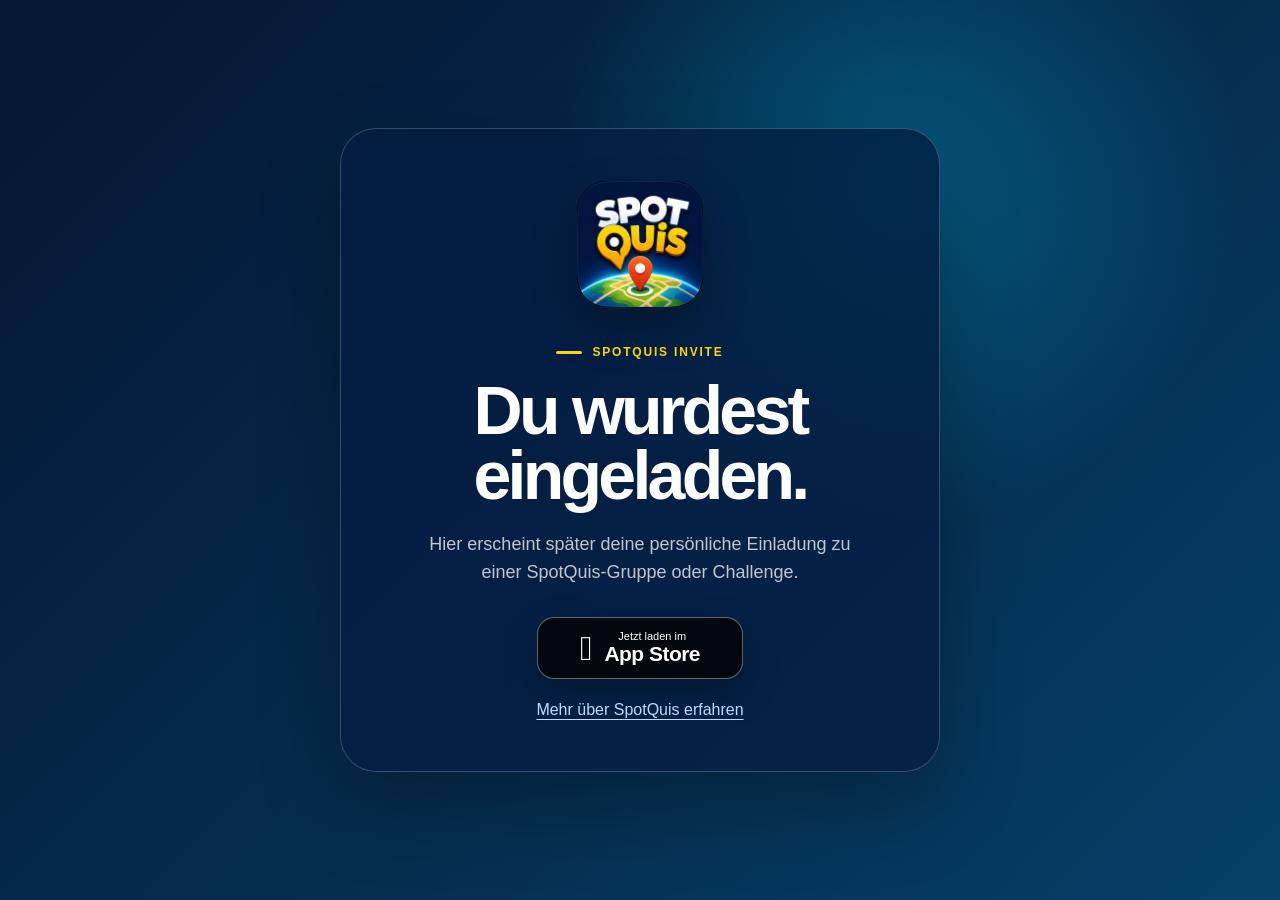
==== Website-GitHub-Pages/invite/index.html @ 765f43a2 "Add files via upload" ====
<!doctype html>
<html lang="de">
  <head>
    <meta charset="utf-8">
    <meta name="viewport" content="width=device-width, initial-scale=1">
    <title>SpotQuis – Spieleinladung</title>
    <meta name="description" content="Du wurdest zu SpotQuis eingeladen.">
    <link rel="icon" href="../assets/spotquis-icon.jpg">
    <link rel="apple-touch-icon" href="../assets/spotquis-icon.jpg">
    <link rel="stylesheet" href="../assets/style.css">
  </head>
  <body class="invite-page">
    <main class="invite-shell">
      <section class="invite-card">
        <img src="../assets/spotquis-icon.jpg" alt="SpotQuis App-Icon">
        <p class="eyebrow"><span></span> SpotQuis Invite</p>
        <h1>Du wurdest eingeladen.</h1>
        <p>Hier erscheint später deine persönliche Einladung zu einer SpotQuis-Gruppe oder Challenge.</p>
        <a class="store-button" href="https://apps.apple.com/" target="_blank" rel="noreferrer" aria-label="SpotQuis im App Store öffnen">
          <span class="apple" aria-hidden="true">&#63743;</span>
          <span><small>Jetzt laden im</small><strong>App Store</strong></span>
        </a>
        <a class="quiet-link" href="../share/">Mehr über SpotQuis erfahren</a>
      </section>
    </main>
  </body>
</html>
---- Website-GitHub-Pages/assets/style.css ----
:root{--ink:#071a38;--navy:#061f49;--blue:#0b4ca7;--cyan:#00bfe9;--yellow:#ffd600;--coral:#ff5b43;--cream:#f6f9ff}*{box-sizing:border-box}html{scroll-behavior:smooth}body{margin:0;background:var(--cream);color:var(--ink);font-family:-apple-system,BlinkMacSystemFont,"Segoe UI",Arial,sans-serif;-webkit-font-smoothing:antialiased}a{color:inherit;text-decoration:none}main{min-height:100vh;overflow:hidden}.topbar{position:absolute;z-index:20;top:0;left:50%;transform:translateX(-50%);width:min(1180px,calc(100% - 40px));height:96px;display:flex;align-items:center;justify-content:space-between}.brand{display:inline-flex;align-items:center;gap:11px;color:#fff;font-size:20px;font-weight:850;letter-spacing:-.03em}.brand img{width:42px;height:42px;border-radius:11px;box-shadow:0 9px 20px rgba(0,0,0,.24)}.hero{position:relative;min-height:760px;padding:150px max(24px,calc((100vw - 1180px)/2)) 105px;display:grid;grid-template-columns:1.05fr .95fr;align-items:center;gap:70px;color:#fff;background:radial-gradient(circle at 80% 40%,rgba(0,191,233,.28),transparent 31%),linear-gradient(135deg,#041631 0%,#062a63 56%,#063f68 100%)}.hero:after{content:"";position:absolute;left:-3%;right:-3%;bottom:-55px;height:110px;background:var(--cream);border-radius:50% 50% 0 0}.hero-copy,.hero-art{position:relative;z-index:2}.eyebrow{display:flex;align-items:center;gap:10px;margin:0 0 19px;text-transform:uppercase;letter-spacing:.15em;font-size:12px;font-weight:800}.eyebrow span{width:26px;height:3px;border-radius:99px;background:var(--yellow)}.hero h1{margin:0;max-width:680px;font-size:clamp(58px,6.6vw,94px);line-height:.91;letter-spacing:-.065em;font-weight:900}.hero h1 em{color:var(--yellow);font-style:normal}.hero-text{max-width:590px;margin:30px 0 34px;color:rgba(255,255,255,.76);font-size:clamp(18px,2vw,22px);line-height:1.55}.hero-actions{display:flex;align-items:center;gap:22px}.hero-actions>p{max-width:210px;margin:0;color:rgba(255,255,255,.62);font-size:13px;line-height:1.45}.store-button{min-width:206px;min-height:62px;display:inline-flex;align-items:center;justify-content:center;gap:12px;padding:10px 20px;border:1px solid rgba(255,255,255,.38);border-radius:17px;background:#03070e;color:#fff;box-shadow:0 14px 35px rgba(0,0,0,.25);transition:transform .2s ease,box-shadow .2s ease}.store-button:hover{transform:translateY(-2px);box-shadow:0 18px 40px rgba(0,0,0,.32)}.store-button:focus-visible{outline:3px solid var(--yellow);outline-offset:4px}.store-button>span:not(.apple){display:flex;flex-direction:column}.store-button small{font-size:11px;line-height:1.05}.store-button strong{font-size:21px;line-height:1.1;letter-spacing:-.025em}.apple{font-size:34px;line-height:1}.compact{min-width:162px;min-height:49px;padding:7px 14px;border-radius:14px}.compact .apple{font-size:27px}.compact strong{font-size:17px}.compact small{font-size:9px}.hero-art{min-height:485px;display:grid;place-items:center}.logo-card{position:relative;z-index:3;width:min(390px,72vw);aspect-ratio:1;padding:12px;border-radius:30%;background:rgba(255,255,255,.12);box-shadow:0 42px 90px rgba(0,0,0,.38);transform:rotate(4deg)}.logo-card img{width:100%;height:100%;object-fit:cover;border-radius:27%;display:block}.orbit{position:absolute;border:1px solid rgba(255,255,255,.14);border-radius:50%}.orbit-one{width:470px;height:470px}.orbit-two{width:580px;height:580px}.floating-pin{position:absolute;z-index:4;width:68px;height:68px;display:grid;place-items:center;border-radius:50% 50% 50% 12px;color:var(--navy);font-size:28px;font-weight:900;box-shadow:0 18px 35px rgba(0,0,0,.3);transform:rotate(-45deg)}.floating-pin::first-letter{transform:rotate(45deg)}.pin-yellow{top:35px;right:8px;background:var(--yellow)}.pin-coral{bottom:12px;left:12px;color:#fff;background:var(--coral)}.how-it-works{max-width:1180px;margin:0 auto;padding:135px 24px 115px}.section-heading{max-width:760px}.section-heading .eyebrow{color:var(--blue)}.section-heading h2,.final-cta h2{margin:0;font-size:clamp(38px,5vw,68px);line-height:1;letter-spacing:-.055em;font-weight:900}.steps{display:grid;grid-template-columns:repeat(3,1fr);gap:18px;margin-top:55px}.step-card{min-height:265px;padding:30px;border:1px solid #dbe6f7;border-radius:28px;background:#fff;box-shadow:0 18px 50px rgba(14,54,109,.08)}.step-card:nth-child(2){transform:translateY(24px)}.step-number{color:var(--cyan);font-size:13px;font-weight:900;letter-spacing:.12em}.step-card h3{margin:66px 0 10px;font-size:23px;letter-spacing:-.035em}.step-card p{margin:0;color:#64728a;line-height:1.55}.final-cta{width:min(1180px,calc(100% - 40px));margin:20px auto 80px;padding:44px 48px;display:grid;grid-template-columns:auto 1fr auto;align-items:center;gap:34px;border-radius:34px;color:#fff;background:linear-gradient(120deg,#061d43,#0b4ea7 70%,#0876aa);box-shadow:0 30px 70px rgba(6,36,82,.2)}.final-cta>img{width:104px;height:104px;border-radius:25px;box-shadow:0 14px 30px rgba(0,0,0,.28)}.final-cta .eyebrow{margin-bottom:10px}.final-cta h2{font-size:clamp(36px,4vw,58px)}.final-cta p:not(.eyebrow){margin:10px 0 0;color:rgba(255,255,255,.7)}footer{max-width:1180px;margin:0 auto;padding:0 24px 38px;display:flex;justify-content:space-between;color:#768399;font-size:13px}.invite-page{min-height:100vh;background:radial-gradient(circle at 70% 20%,rgba(0,191,233,.3),transparent 30%),linear-gradient(135deg,#041631,#063f68);color:#fff}.invite-shell{min-height:100vh;display:grid;place-items:center;padding:24px}.invite-card{width:min(600px,100%);padding:52px;text-align:center;border:1px solid rgba(255,255,255,.2);border-radius:36px;background:rgba(5,29,66,.78);box-shadow:0 35px 80px rgba(0,0,0,.28)}.invite-card>img{width:126px;height:126px;border-radius:30px;box-shadow:0 20px 45px rgba(0,0,0,.3)}.invite-card .eyebrow{justify-content:center;margin-top:34px;color:var(--yellow)}.invite-card h1{margin:0;font-size:clamp(42px,8vw,68px);line-height:.95;letter-spacing:-.055em}.invite-card>p:not(.eyebrow){margin:24px auto 30px;max-width:460px;color:rgba(255,255,255,.75);font-size:18px;line-height:1.55}.quiet-link{display:block;margin-top:22px;color:#b9dcff;text-decoration:underline;text-underline-offset:4px}
@media(max-width:860px){.topbar{height:82px;width:calc(100% - 30px)}.brand span{display:none}.compact{min-width:145px}.hero{min-height:auto;padding:125px 24px 105px;grid-template-columns:1fr;gap:45px;text-align:center}.hero .eyebrow,.hero-actions{justify-content:center}.hero-text{margin-left:auto;margin-right:auto}.hero-art{min-height:400px}.logo-card{width:min(330px,72vw)}.orbit-one{width:390px;height:390px}.orbit-two{width:470px;height:470px}.steps{grid-template-columns:1fr}.step-card{min-height:210px}.step-card:nth-child(2){transform:none}.step-card h3{margin-top:38px}.final-cta{grid-template-columns:auto 1fr;padding:34px}.final-cta .store-button{grid-column:1/-1;justify-self:stretch}}
@media(max-width:560px){.hero h1{font-size:clamp(52px,16vw,72px)}.hero-actions{flex-direction:column}.hero-actions>p{max-width:280px}.hero-art{min-height:330px}.floating-pin{width:56px;height:56px}.how-it-works{padding-top:105px}.final-cta{grid-template-columns:1fr;text-align:center;padding:30px 22px}.final-cta>img{margin:0 auto}.final-cta .eyebrow{justify-content:center}footer{flex-direction:column;align-items:center;gap:8px}.invite-card{padding:38px 22px}}
@media(prefers-reduced-motion:reduce){html{scroll-behavior:auto}.store-button{transition:none}}
.floating-pin span{transform:rotate(45deg)}
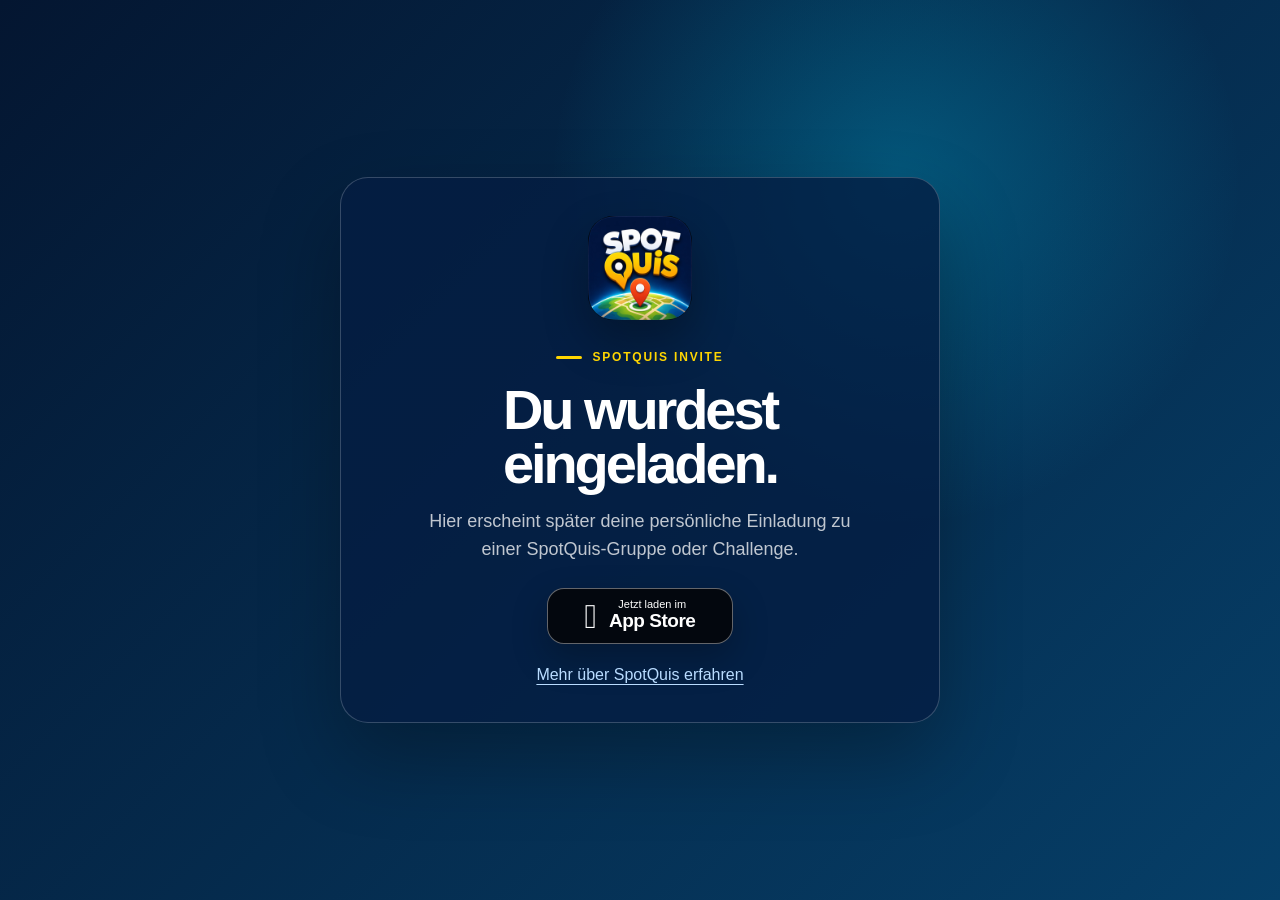
==== commit d7c5e672: "Invite-Seite auf kompakte Styles aktualisieren" ====
--- a/Website-GitHub-Pages/invite/index.html
+++ b/Website-GitHub-Pages/invite/index.html
@@ -7,7 +7,7 @@
     <meta name="description" content="Du wurdest zu SpotQuis eingeladen.">
     <link rel="icon" href="../assets/spotquis-icon.jpg">
     <link rel="apple-touch-icon" href="../assets/spotquis-icon.jpg">
-    <link rel="stylesheet" href="../assets/style.css">
+    <link rel="stylesheet" href="../assets/style.css?v=compact-2">
   </head>
   <body class="invite-page">
     <main class="invite-shell">
--- a/Website-GitHub-Pages/assets/style.css
+++ b/Website-GitHub-Pages/assets/style.css
@@ -3,3 +3,72 @@
 @media(max-width:560px){.hero h1{font-size:clamp(52px,16vw,72px)}.hero-actions{flex-direction:column}.hero-actions>p{max-width:280px}.hero-art{min-height:330px}.floating-pin{width:56px;height:56px}.how-it-works{padding-top:105px}.final-cta{grid-template-columns:1fr;text-align:center;padding:30px 22px}.final-cta>img{margin:0 auto}.final-cta .eyebrow{justify-content:center}footer{flex-direction:column;align-items:center;gap:8px}.invite-card{padding:38px 22px}}
 @media(prefers-reduced-motion:reduce){html{scroll-behavior:auto}.store-button{transition:none}}
 .floating-pin span{transform:rotate(45deg)}
+
+/* Breite Ansicht: kompakte, bündig ausgerichtete Erklärungskarten. */
+@media(min-width:861px){
+  .how-it-works{padding-top:95px;padding-bottom:80px}
+  .steps{gap:12px;margin-top:42px;align-items:stretch}
+  .step-card{min-height:220px;padding:24px}
+  .step-card:nth-child(2){transform:none}
+  .step-card h3{margin-top:42px}
+}
+
+/* Kompakte Gesamtgestaltung. Diese Regeln ersetzen bewusst die großzügige Erstfassung. */
+.topbar{height:78px}
+.hero{min-height:640px;padding-top:112px;padding-bottom:75px;gap:45px}
+.hero h1{font-size:clamp(50px,5.4vw,76px)}
+.hero-text{margin:22px 0 26px;font-size:clamp(17px,1.7vw,20px)}
+.hero-art{min-height:390px}
+.logo-card{width:min(310px,68vw)}
+.orbit-one{width:390px;height:390px}
+.orbit-two{width:480px;height:480px}
+.floating-pin{width:58px;height:58px;font-size:24px}
+.how-it-works{padding:70px 24px 62px}
+.section-heading h2,.final-cta h2{font-size:clamp(36px,4.2vw,54px)}
+.steps{gap:12px;margin-top:34px;align-items:stretch}
+.step-card{min-height:170px;padding:22px;border-radius:22px}
+.step-card:nth-child(2){transform:none}
+.step-card h3{margin:28px 0 8px;font-size:20px}
+.step-card p{font-size:15px;line-height:1.45}
+.final-cta{margin:0 auto 48px;padding:28px 32px;gap:24px;border-radius:26px}
+.final-cta>img{width:82px;height:82px;border-radius:20px}
+.final-cta h2{font-size:clamp(34px,3.4vw,46px)}
+.final-cta p:not(.eyebrow){margin-top:6px}
+.store-button{min-width:186px;min-height:56px;padding:8px 17px}
+.store-button strong{font-size:19px}
+footer{padding-bottom:24px}
+.invite-card{padding:38px;border-radius:28px}
+.invite-card>img{width:104px;height:104px;border-radius:25px}
+.invite-card .eyebrow{margin-top:26px}
+.invite-card h1{font-size:clamp(38px,7vw,56px)}
+.invite-card>p:not(.eyebrow){margin:18px auto 24px}
+
+@media(max-width:860px){
+  .topbar{height:72px}
+  .hero{padding:102px 20px 70px;gap:26px}
+  .hero h1{font-size:clamp(46px,13vw,64px)}
+  .hero-text{margin:18px auto 22px}
+  .hero-art{min-height:300px}
+  .logo-card{width:min(260px,66vw)}
+  .orbit-one{width:320px;height:320px}
+  .orbit-two{width:390px;height:390px}
+  .how-it-works{padding:65px 20px 55px}
+  .steps{gap:10px;margin-top:28px}
+  .step-card{min-height:160px;padding:20px}
+  .step-card h3{margin-top:22px}
+  .final-cta{margin-bottom:36px;padding:24px;gap:20px}
+  footer{padding-bottom:22px}
+}
+
+@media(max-width:560px){
+  .hero{padding-bottom:58px}
+  .hero-actions{gap:14px}
+  .hero-art{min-height:260px}
+  .logo-card{width:min(220px,64vw)}
+  .orbit-one{width:280px;height:280px}
+  .orbit-two{width:340px;height:340px}
+  .how-it-works{padding-top:55px;padding-bottom:45px}
+  .section-heading h2{font-size:34px}
+  .final-cta{padding:24px 20px}
+  .invite-card{padding:30px 20px}
+}
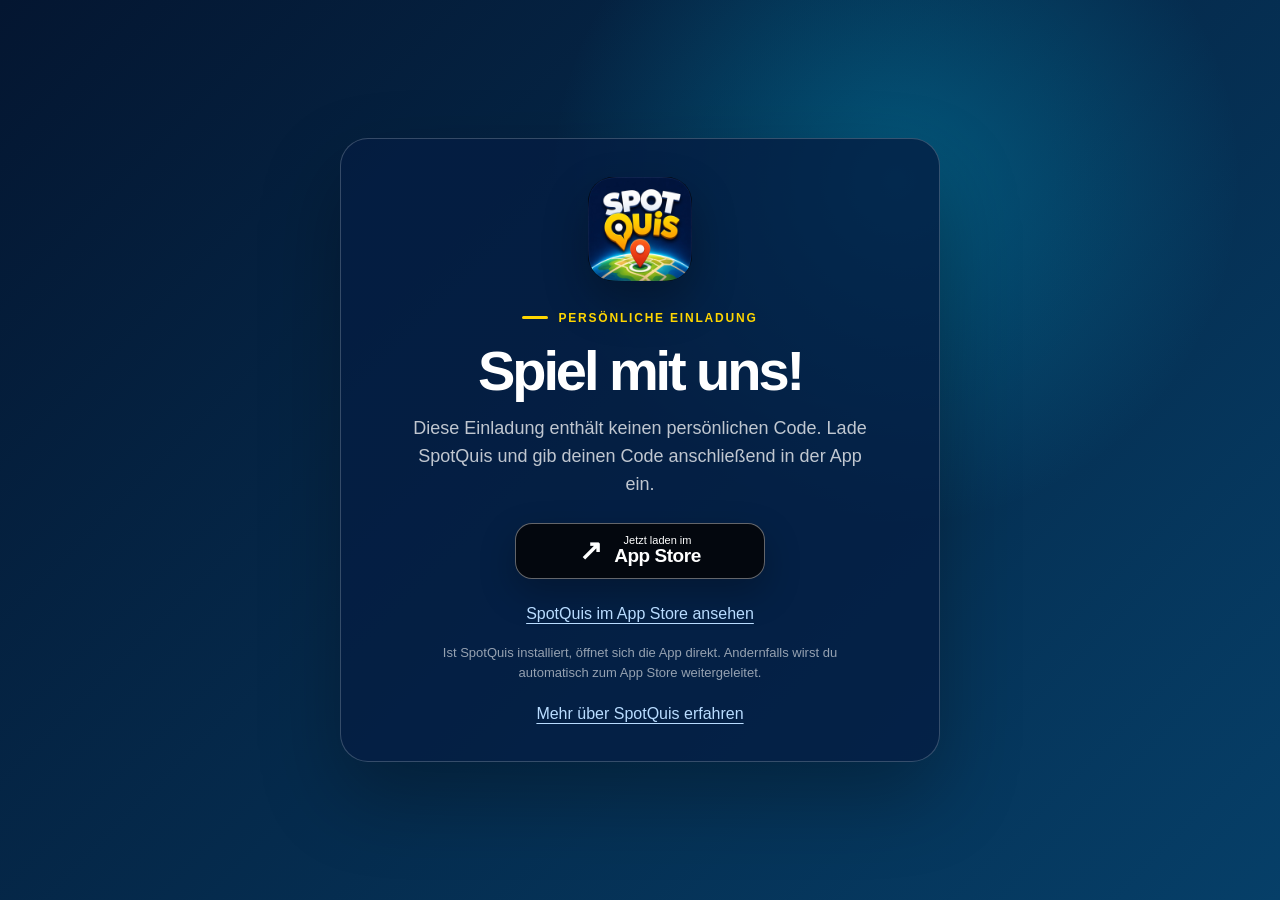
==== commit b9909c8c: "Persönliche Einladungen an App oder App Store weiterleiten" ====
--- a/Website-GitHub-Pages/invite/index.html
+++ b/Website-GitHub-Pages/invite/index.html
@@ -3,25 +3,85 @@
   <head>
     <meta charset="utf-8">
     <meta name="viewport" content="width=device-width, initial-scale=1">
-    <title>SpotQuis – Spieleinladung</title>
-    <meta name="description" content="Du wurdest zu SpotQuis eingeladen.">
+    <title>SpotQuis – Persönliche Einladung</title>
+    <meta name="description" content="Du wurdest zu einer SpotQuis-Gruppe eingeladen.">
+    <meta property="og:title" content="Du wurdest zu SpotQuis eingeladen">
+    <meta property="og:description" content="Öffne deine persönliche Einladung und spiele mit deinen Freunden.">
+    <meta property="og:type" content="website">
+    <meta property="og:image" content="https://mschatto.github.io/SpotQuis/Website-GitHub-Pages/assets/og.png">
+    <meta property="og:image:width" content="1536">
+    <meta property="og:image:height" content="1024">
     <link rel="icon" href="../assets/spotquis-icon.jpg">
     <link rel="apple-touch-icon" href="../assets/spotquis-icon.jpg">
-    <link rel="stylesheet" href="../assets/style.css?v=compact-2">
+    <link rel="stylesheet" href="../assets/style.css?v=invite-2">
   </head>
   <body class="invite-page">
     <main class="invite-shell">
       <section class="invite-card">
         <img src="../assets/spotquis-icon.jpg" alt="SpotQuis App-Icon">
-        <p class="eyebrow"><span></span> SpotQuis Invite</p>
-        <h1>Du wurdest eingeladen.</h1>
-        <p>Hier erscheint später deine persönliche Einladung zu einer SpotQuis-Gruppe oder Challenge.</p>
-        <a class="store-button" href="https://apps.apple.com/" target="_blank" rel="noreferrer" aria-label="SpotQuis im App Store öffnen">
-          <span class="apple" aria-hidden="true">&#63743;</span>
-          <span><small>Jetzt laden im</small><strong>App Store</strong></span>
-        </a>
+        <p class="eyebrow"><span></span> Persönliche Einladung</p>
+        <h1>Spiel mit uns!</h1>
+        <p id="invite-description">Öffne diese Einladung in SpotQuis und tritt deiner Gruppe mit dem vorgesehenen Spielerprofil bei.</p>
+
+        <div class="invite-code" id="invite-code" hidden>
+          <small>Dein persönlicher Code</small>
+          <strong id="code-value"></strong>
+        </div>
+
+        <div class="invite-actions">
+          <a class="store-button invite-open-button" id="open-in-app" href="https://apps.apple.com/app/id6793887428">
+            <span class="open-symbol" aria-hidden="true">↗</span>
+            <span><small>Einladung öffnen in</small><strong>SpotQuis</strong></span>
+          </a>
+          <a class="quiet-link" href="https://apps.apple.com/app/id6793887428">SpotQuis im App Store ansehen</a>
+        </div>
+
+        <p class="invite-note">Ist SpotQuis installiert, öffnet sich die App direkt. Andernfalls wirst du automatisch zum App Store weitergeleitet.</p>
         <a class="quiet-link" href="../share/">Mehr über SpotQuis erfahren</a>
       </section>
     </main>
+
+    <script>
+      (() => {
+        const appStoreURL = "https://apps.apple.com/app/id6793887428";
+        const params = new URLSearchParams(window.location.search);
+        const groupCode = (params.get("g") || "").trim();
+        const playerCode = (params.get("p") || "").trim().toUpperCase();
+        const openButton = document.getElementById("open-in-app");
+        let fallbackTimer;
+
+        if (!playerCode) {
+          document.getElementById("invite-description").textContent =
+            "Diese Einladung enthält keinen persönlichen Code. Lade SpotQuis und gib deinen Code anschließend in der App ein.";
+          openButton.href = appStoreURL;
+          openButton.querySelector("small").textContent = "Jetzt laden im";
+          openButton.querySelector("strong").textContent = "App Store";
+          return;
+        }
+
+        document.getElementById("invite-code").hidden = false;
+        document.getElementById("code-value").textContent = playerCode;
+
+        const deepLink = new URL("SpotQuis://join");
+        if (groupCode) deepLink.searchParams.set("g", groupCode);
+        deepLink.searchParams.set("p", playerCode);
+        openButton.href = deepLink.toString();
+
+        const cancelFallback = () => {
+          if (document.hidden && fallbackTimer) {
+            window.clearTimeout(fallbackTimer);
+            fallbackTimer = undefined;
+          }
+        };
+
+        document.addEventListener("visibilitychange", cancelFallback);
+
+        openButton.addEventListener("click", () => {
+          fallbackTimer = window.setTimeout(() => {
+            if (!document.hidden) window.location.assign(appStoreURL);
+          }, 1400);
+        });
+      })();
+    </script>
   </body>
 </html>
--- a/Website-GitHub-Pages/assets/style.css
+++ b/Website-GitHub-Pages/assets/style.css
@@ -72,3 +72,11 @@
   .final-cta{padding:24px 20px}
   .invite-card{padding:30px 20px}
 }
+
+.invite-code{margin:0 auto 24px;padding:14px 20px;border:1px solid rgba(255,255,255,.2);border-radius:16px;background:rgba(255,255,255,.08)}
+.invite-code small{display:block;margin-bottom:5px;color:rgba(255,255,255,.65);font-size:11px;text-transform:uppercase;letter-spacing:.12em}
+.invite-code strong{font-size:23px;letter-spacing:.16em}
+.invite-actions{display:grid;justify-items:center;gap:4px}
+.invite-open-button{min-width:250px}
+.open-symbol{font-size:28px;font-weight:800}
+.invite-note{margin:20px auto 0!important;font-size:13px!important;color:rgba(255,255,255,.58)!important}
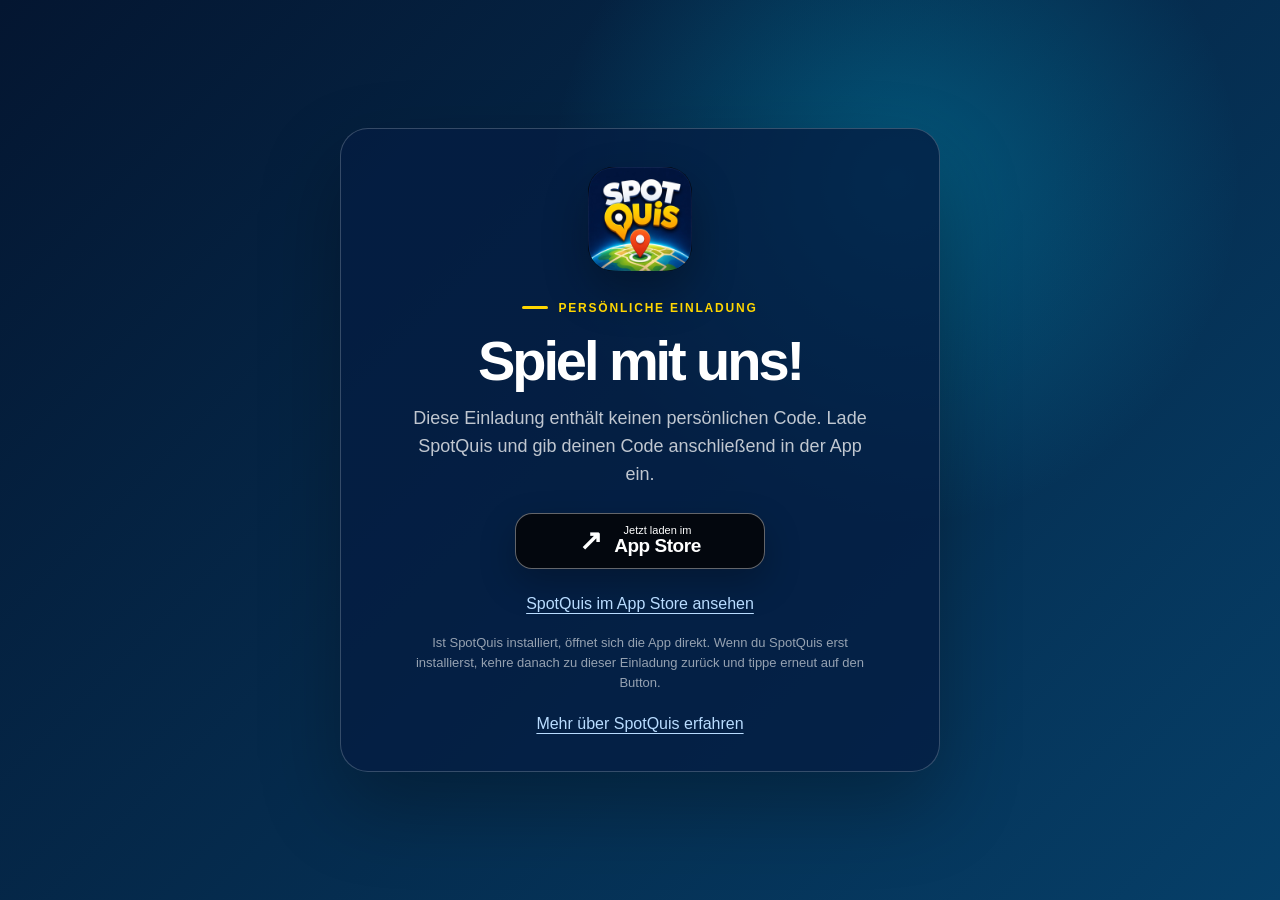
==== commit b3ad1b53: "Hinweis nach Erstinstallation ergänzen" ====
--- a/Website-GitHub-Pages/invite/index.html
+++ b/Website-GitHub-Pages/invite/index.html
@@ -36,7 +36,7 @@
           <a class="quiet-link" href="https://apps.apple.com/app/id6793887428">SpotQuis im App Store ansehen</a>
         </div>
 
-        <p class="invite-note">Ist SpotQuis installiert, öffnet sich die App direkt. Andernfalls wirst du automatisch zum App Store weitergeleitet.</p>
+        <p class="invite-note">Ist SpotQuis installiert, öffnet sich die App direkt. Wenn du SpotQuis erst installierst, kehre danach zu dieser Einladung zurück und tippe erneut auf den Button.</p>
         <a class="quiet-link" href="../share/">Mehr über SpotQuis erfahren</a>
       </section>
     </main>
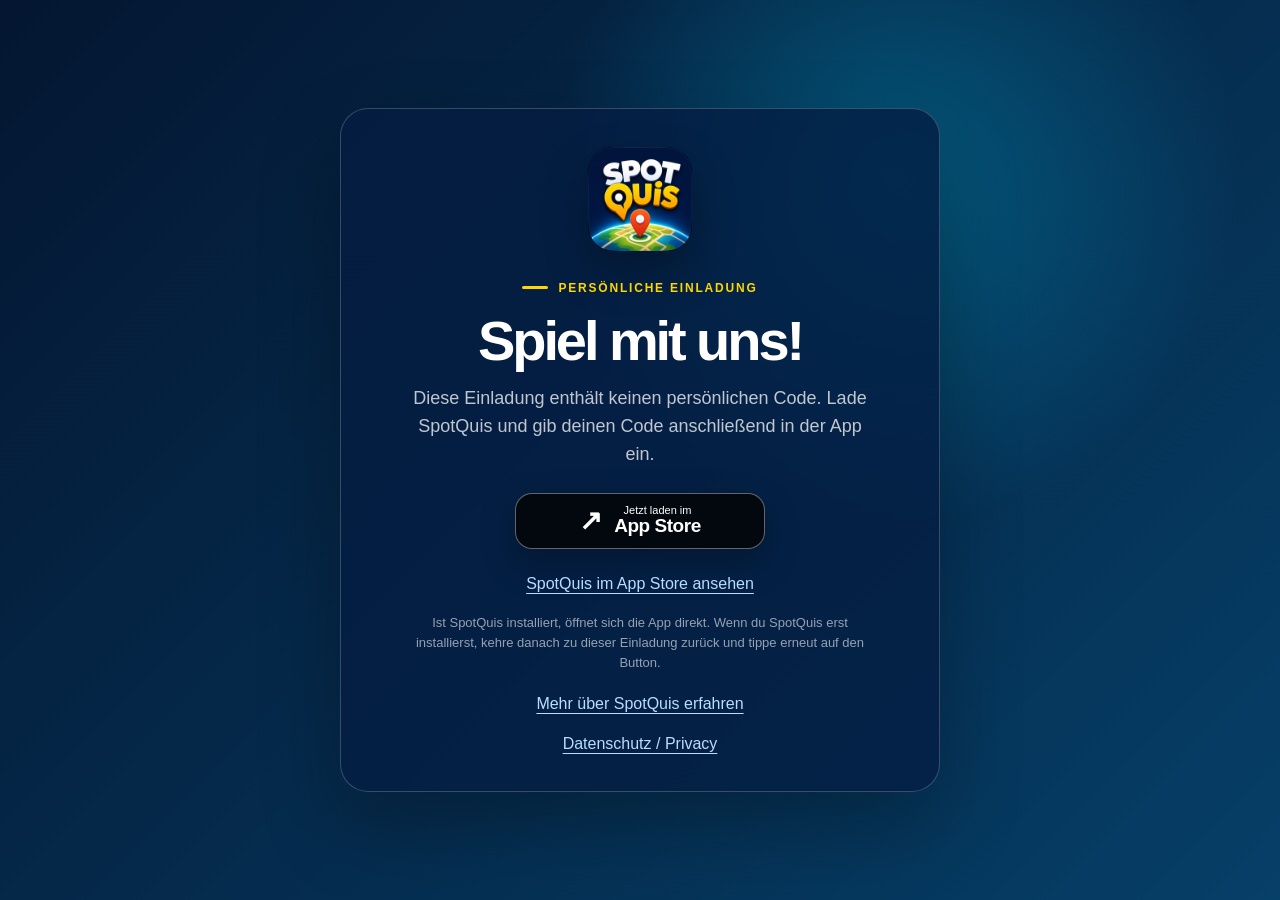
==== commit 88788180: "Datenschutzseite auf Einladung verlinken" ====
--- a/Website-GitHub-Pages/invite/index.html
+++ b/Website-GitHub-Pages/invite/index.html
@@ -38,6 +38,7 @@
 
         <p class="invite-note">Ist SpotQuis installiert, öffnet sich die App direkt. Wenn du SpotQuis erst installierst, kehre danach zu dieser Einladung zurück und tippe erneut auf den Button.</p>
         <a class="quiet-link" href="../share/">Mehr über SpotQuis erfahren</a>
+        <a class="quiet-link" href="../privacy/">Datenschutz / Privacy</a>
       </section>
     </main>
 
--- a/Website-GitHub-Pages/assets/style.css
+++ b/Website-GitHub-Pages/assets/style.css
@@ -80,3 +80,42 @@
 .invite-open-button{min-width:250px}
 .open-symbol{font-size:28px;font-weight:800}
 .invite-note{margin:20px auto 0!important;font-size:13px!important;color:rgba(255,255,255,.58)!important}
+
+/* Datenschutz / Privacy Policy */
+.privacy-page{background:#eef4fc;color:var(--ink)}
+.privacy-page main{overflow:visible}
+.privacy-topbar{position:sticky;z-index:30;top:0;display:flex;align-items:center;justify-content:space-between;gap:20px;min-height:72px;padding:10px max(20px,calc((100vw - 1040px)/2));border-bottom:1px solid rgba(7,26,56,.08);background:rgba(246,249,255,.92);backdrop-filter:blur(18px);-webkit-backdrop-filter:blur(18px)}
+.privacy-brand{display:inline-flex;align-items:center;gap:11px;font-size:19px;font-weight:850;letter-spacing:-.03em}
+.privacy-brand img{width:42px;height:42px;border-radius:11px;box-shadow:0 8px 18px rgba(6,31,73,.2)}
+.language-switcher{display:inline-flex;padding:4px;border:1px solid #cfdbed;border-radius:14px;background:#fff;box-shadow:0 6px 20px rgba(14,54,109,.07)}
+.language-switcher button{min-height:38px;padding:7px 14px;border:0;border-radius:10px;background:transparent;color:#5d6c83;font:inherit;font-size:14px;font-weight:750;cursor:pointer}
+.language-switcher button[aria-pressed="true"]{background:var(--blue);color:#fff;box-shadow:0 5px 12px rgba(11,76,167,.22)}
+.language-switcher button:focus-visible{outline:3px solid var(--yellow);outline-offset:2px}
+.privacy-main{width:min(1040px,calc(100% - 32px));margin:0 auto;padding:38px 0 26px}
+.privacy-hero{position:relative;overflow:hidden;display:grid;grid-template-columns:1fr auto;align-items:center;gap:34px;padding:46px 52px;border-radius:30px;color:#fff;background:radial-gradient(circle at 86% 20%,rgba(0,191,233,.35),transparent 31%),linear-gradient(135deg,#041631,#063f68);box-shadow:0 24px 60px rgba(6,31,73,.18)}
+.privacy-hero:after{content:"";position:absolute;right:70px;width:250px;height:250px;border:1px solid rgba(255,255,255,.12);border-radius:50%}
+.privacy-hero>div,.privacy-hero>img{position:relative;z-index:2}
+.privacy-hero .eyebrow{color:var(--yellow);margin-bottom:14px}
+.privacy-hero h1{margin:0;font-size:clamp(42px,7vw,68px);line-height:.95;letter-spacing:-.055em}
+.privacy-hero>div>p:last-child{max-width:650px;margin:20px 0 0;color:rgba(255,255,255,.78);font-size:18px;line-height:1.55}
+.privacy-hero>img{width:130px;height:130px;border-radius:30px;box-shadow:0 18px 40px rgba(0,0,0,.3)}
+.privacy-document{margin-top:24px;padding:42px 48px;border:1px solid #dbe6f7;border-radius:28px;background:#fff;box-shadow:0 18px 50px rgba(14,54,109,.08)}
+.privacy-document[hidden]{display:none}
+.document-intro{padding:20px 22px;border-left:4px solid var(--cyan);border-radius:0 16px 16px 0;background:#f1f8ff}
+.document-intro p{margin:0}
+.document-intro p+p{margin-top:7px}
+.privacy-document section{padding-top:28px}
+.privacy-document h2{margin:0 0 12px;color:var(--navy);font-size:23px;letter-spacing:-.025em}
+.privacy-document h3{margin:0 0 7px;color:var(--navy);font-size:17px}
+.privacy-document p,.privacy-document li,.privacy-document address{color:#53647e;font-size:16px;line-height:1.65}
+.privacy-document p{margin:10px 0 0}
+.privacy-document address{font-style:normal}
+.privacy-document ul{margin:10px 0 0;padding-left:22px}
+.privacy-document li+li{margin-top:7px}
+.privacy-document a{color:var(--blue);font-weight:700;text-decoration:underline;text-underline-offset:3px}
+.privacy-grid{display:grid;grid-template-columns:repeat(2,1fr);gap:12px}
+.privacy-item{padding:20px;border:1px solid #e0e9f6;border-radius:18px;background:#f8fbff}
+.privacy-item p{margin:0;font-size:14px;line-height:1.55}
+.privacy-footer{display:flex;justify-content:space-between;gap:20px;padding:24px 4px 0;color:#768399;font-size:13px}
+.privacy-footer a{color:var(--blue);font-weight:700}
+@media(max-width:700px){.privacy-topbar{min-height:64px;padding:8px 16px}.privacy-brand span{display:none}.language-switcher button{min-height:36px;padding:6px 11px;font-size:13px}.privacy-main{width:min(100% - 24px,1040px);padding-top:18px}.privacy-hero{grid-template-columns:1fr;padding:32px 24px}.privacy-hero>img{display:none}.privacy-hero>div>p:last-child{font-size:16px}.privacy-document{margin-top:14px;padding:26px 20px;border-radius:22px}.privacy-grid{grid-template-columns:1fr}.privacy-document h2{font-size:20px}.privacy-document p,.privacy-document li,.privacy-document address{font-size:15px}.privacy-footer{flex-direction:column;align-items:center;gap:7px}}
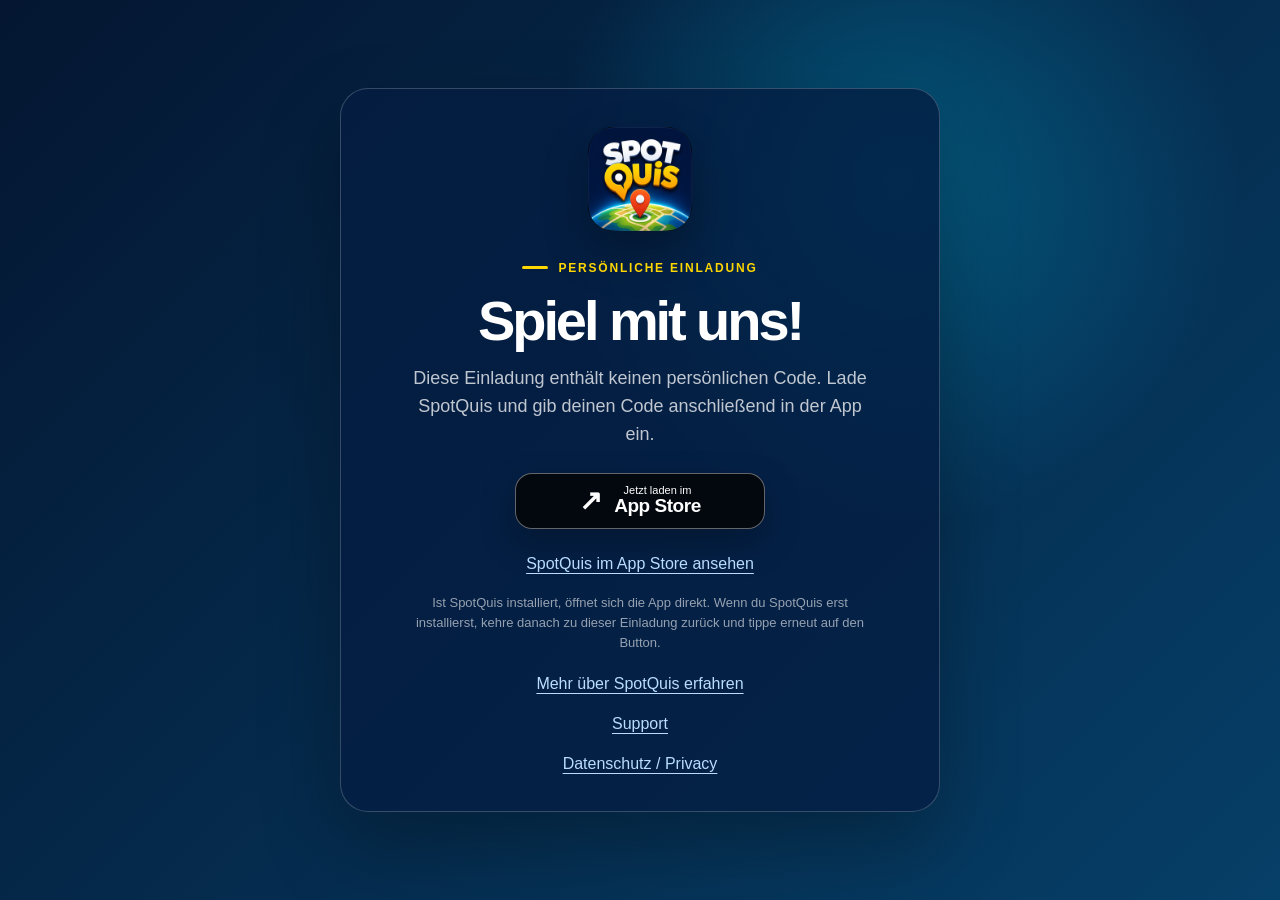
==== commit 4c3504cb: "Link invitations to SpotQuis support" ====
--- a/Website-GitHub-Pages/invite/index.html
+++ b/Website-GitHub-Pages/invite/index.html
@@ -38,6 +38,7 @@
 
         <p class="invite-note">Ist SpotQuis installiert, öffnet sich die App direkt. Wenn du SpotQuis erst installierst, kehre danach zu dieser Einladung zurück und tippe erneut auf den Button.</p>
         <a class="quiet-link" href="../share/">Mehr über SpotQuis erfahren</a>
+        <a class="quiet-link" href="../support/">Support</a>
         <a class="quiet-link" href="../privacy/">Datenschutz / Privacy</a>
       </section>
     </main>
--- a/Website-GitHub-Pages/assets/style.css
+++ b/Website-GitHub-Pages/assets/style.css
@@ -119,3 +119,25 @@
 .privacy-footer{display:flex;justify-content:space-between;gap:20px;padding:24px 4px 0;color:#768399;font-size:13px}
 .privacy-footer a{color:var(--blue);font-weight:700}
 @media(max-width:700px){.privacy-topbar{min-height:64px;padding:8px 16px}.privacy-brand span{display:none}.language-switcher button{min-height:36px;padding:6px 11px;font-size:13px}.privacy-main{width:min(100% - 24px,1040px);padding-top:18px}.privacy-hero{grid-template-columns:1fr;padding:32px 24px}.privacy-hero>img{display:none}.privacy-hero>div>p:last-child{font-size:16px}.privacy-document{margin-top:14px;padding:26px 20px;border-radius:22px}.privacy-grid{grid-template-columns:1fr}.privacy-document h2{font-size:20px}.privacy-document p,.privacy-document li,.privacy-document address{font-size:15px}.privacy-footer{flex-direction:column;align-items:center;gap:7px}}
+
+/* Support */
+.support-content{margin-top:24px}
+.support-content[hidden]{display:none}
+.support-contact{display:grid;grid-template-columns:1fr auto;align-items:center;gap:32px;padding:32px 38px;border-radius:26px;color:#fff;background:linear-gradient(120deg,#061d43,#0b4ea7 72%,#0876aa);box-shadow:0 18px 50px rgba(14,54,109,.16)}
+.support-contact .eyebrow{margin-bottom:10px;color:var(--yellow)}
+.support-contact h2,.support-section h2,.support-legal h2{margin:0;color:inherit;font-size:clamp(28px,4vw,40px);letter-spacing:-.04em}
+.support-contact p:not(.eyebrow){max-width:650px;margin:10px 0 0;color:rgba(255,255,255,.76);line-height:1.55}
+.support-mail-button{display:inline-flex;align-items:center;justify-content:center;min-height:54px;padding:12px 20px;border:1px solid rgba(255,255,255,.35);border-radius:15px;background:#fff;color:var(--blue);font-weight:850;box-shadow:0 9px 22px rgba(0,0,0,.18)}
+.support-section,.support-legal{margin-top:18px;padding:36px 38px;border:1px solid #dbe6f7;border-radius:26px;background:#fff;box-shadow:0 18px 50px rgba(14,54,109,.07)}
+.support-section>.eyebrow{margin-bottom:10px;color:var(--blue)}
+.support-section h2,.support-legal h2{color:var(--navy)}
+.support-grid{display:grid;grid-template-columns:repeat(2,1fr);gap:12px;margin-top:24px}
+.support-item{padding:21px;border:1px solid #e0e9f6;border-radius:18px;background:#f8fbff}
+.support-item h3{margin:0;color:var(--navy);font-size:18px;letter-spacing:-.02em}
+.support-item p,.support-about p,.support-legal p,.support-legal address{margin:9px 0 0;color:#53647e;font-size:15px;line-height:1.6}
+.support-item a,.support-legal a{color:var(--blue);font-weight:750;text-decoration:underline;text-underline-offset:3px}
+.support-about p{max-width:800px}
+.support-links{display:flex;flex-wrap:wrap;gap:10px;margin-top:20px}
+.support-links a{padding:10px 14px;border:1px solid #cfdbed;border-radius:12px;color:var(--blue);font-size:14px;font-weight:800;background:#f8fbff}
+.support-legal address{font-style:normal}
+@media(max-width:700px){.support-content{margin-top:14px}.support-contact{grid-template-columns:1fr;padding:26px 22px;gap:20px}.support-mail-button{width:100%}.support-section,.support-legal{padding:26px 20px;border-radius:22px}.support-grid{grid-template-columns:1fr;margin-top:18px}.support-contact h2,.support-section h2,.support-legal h2{font-size:27px}}
